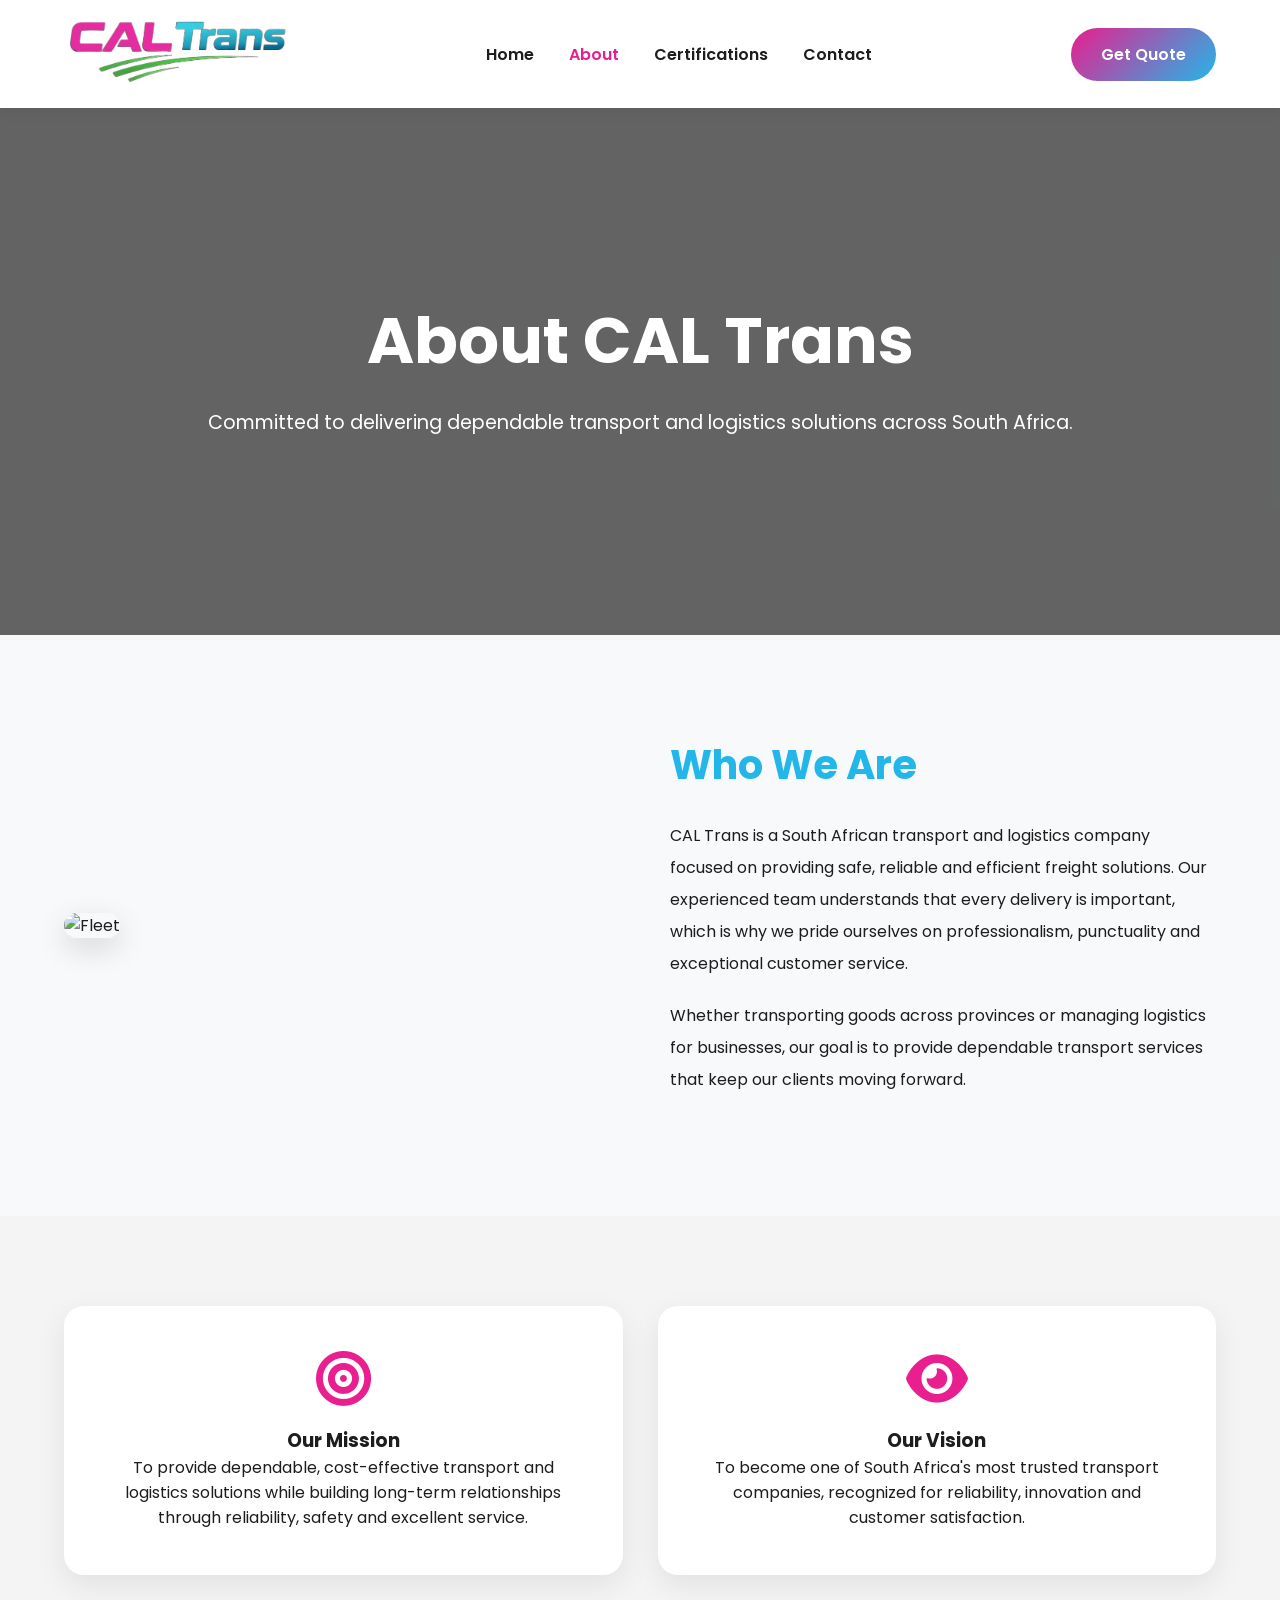
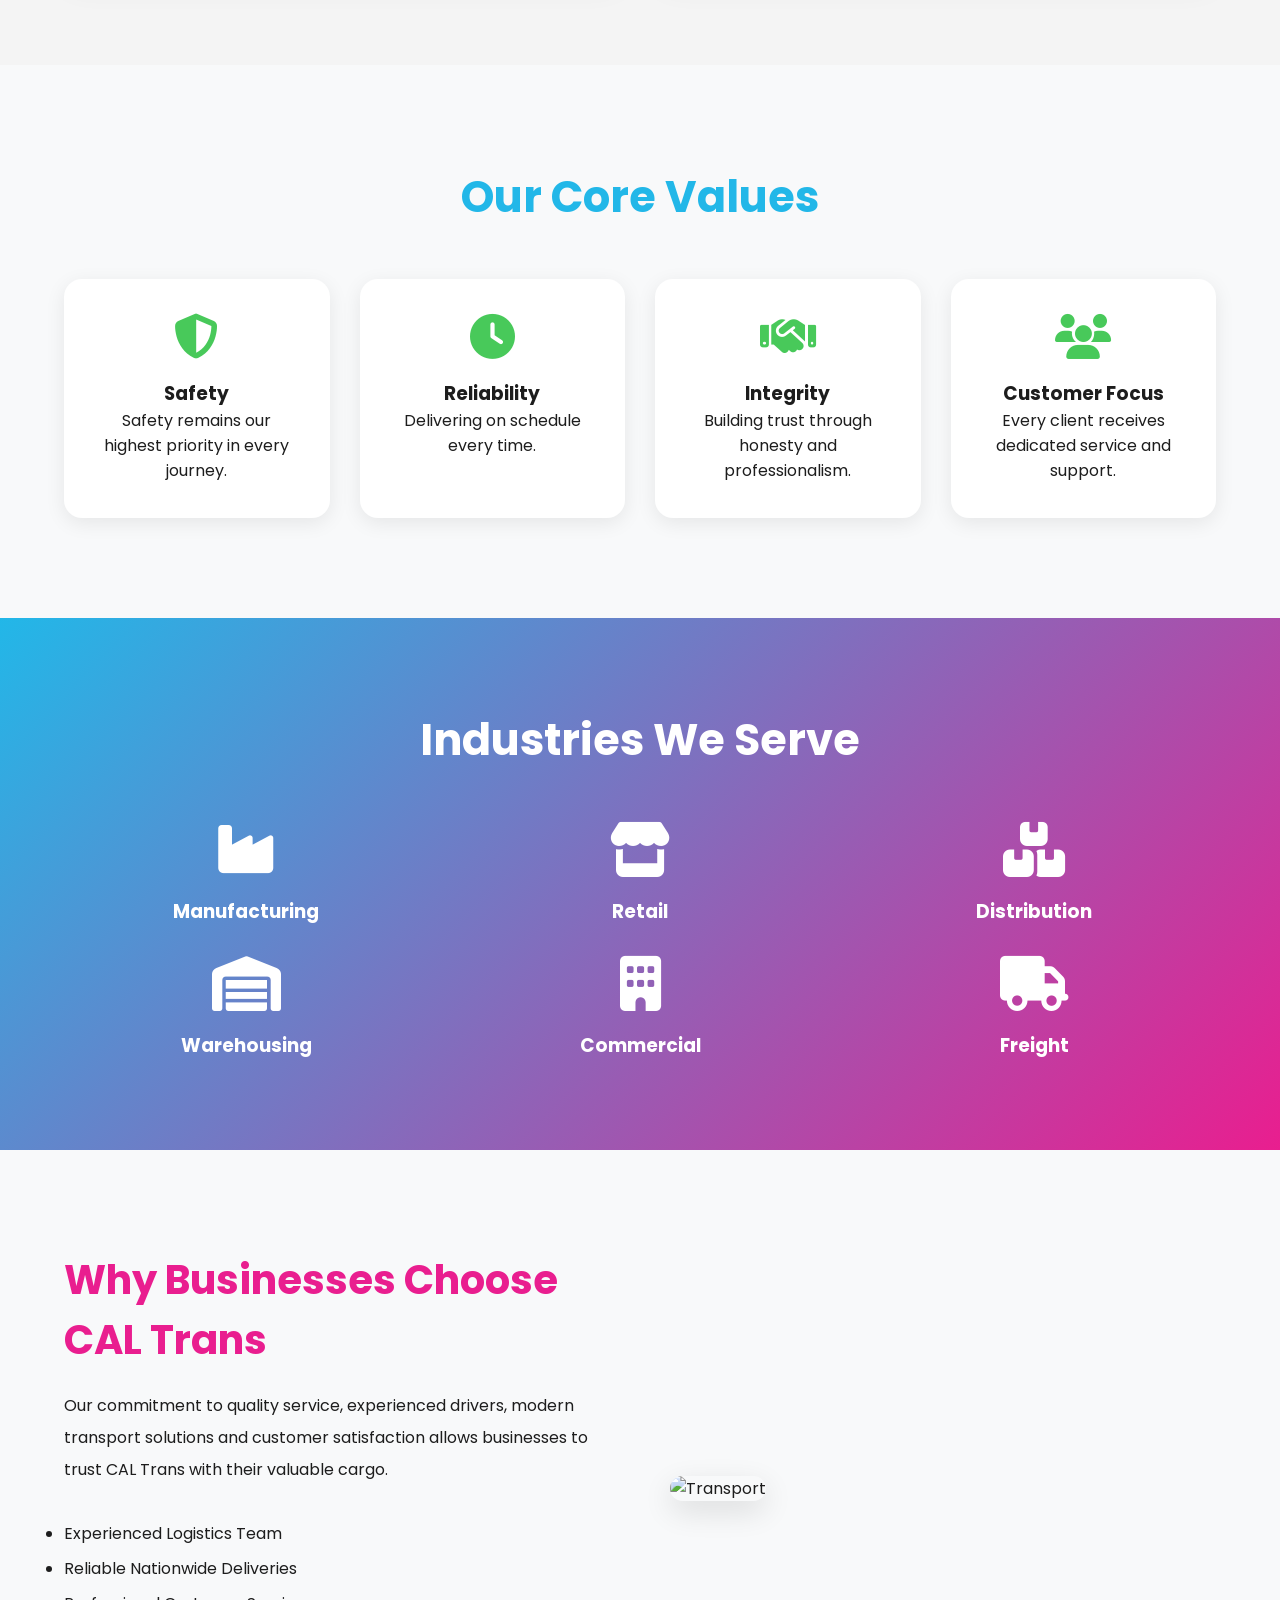
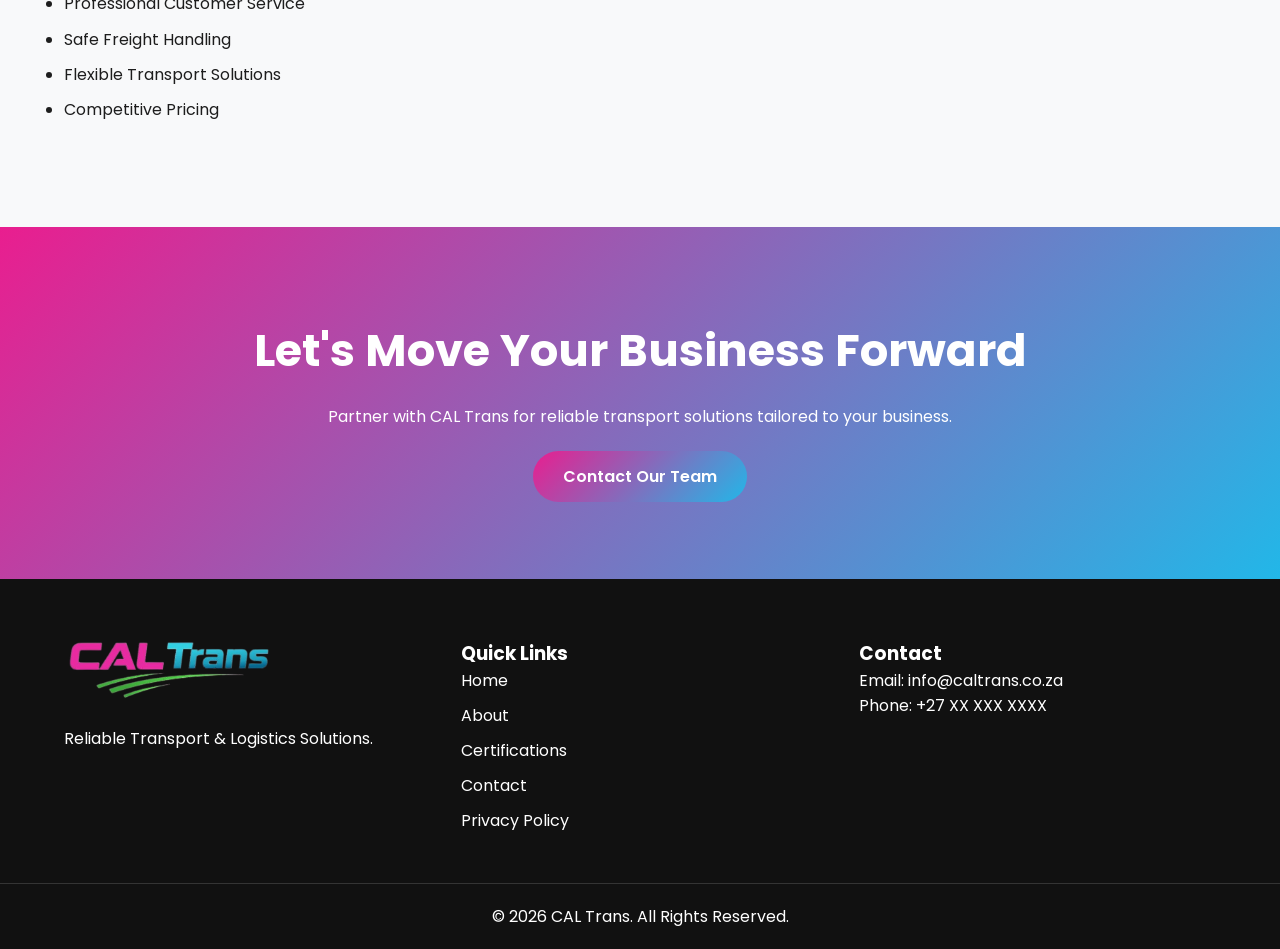
==== about.html @ 77731ebc "demo site" ====
<!DOCTYPE html>
<html lang="en">

<head>

    <meta charset="UTF-8">
    <meta name="viewport" content="width=device-width, initial-scale=1.0">

    <title>About Us | CAL Trans</title>

    <link rel="stylesheet" href="css/styles.css">

    <link href="https://fonts.googleapis.com/css2?family=Poppins:wght@300;400;500;600;700;800&display=swap" rel="stylesheet">

    <link rel="stylesheet"
    href="https://cdnjs.cloudflare.com/ajax/libs/font-awesome/6.6.0/css/all.min.css">

</head>

<body>

<nav>

<div class="container nav-container">

<a href="index.html" class="logo">
<img src="images/logo.png" alt="CAL Trans">
</a>

<ul>
<li><a href="index.html">Home</a></li>
<li><a href="about.html" class="active">About</a></li>
<li><a href="certifications.html">Certifications</a></li>
<li><a href="contact.html">Contact</a></li>
</ul>

<a href="contact.html" class="btn">Get Quote</a>

</div>

</nav>

<section class="page-hero">

<div class="page-overlay"></div>

<div class="page-content">

<h1>About CAL Trans</h1>

<p>
Committed to delivering dependable transport and logistics
solutions across South Africa.
</p>

</div>

</section>

<section class="company-story">

<div class="container story-grid">

<div>

<img src="images/truck2.jpg" alt="Fleet">

</div>

<div>

<h2>Who We Are</h2>

<p>

CAL Trans is a South African transport and logistics company
focused on providing safe, reliable and efficient freight
solutions. Our experienced team understands that every delivery
is important, which is why we pride ourselves on professionalism,
punctuality and exceptional customer service.

</p>

<p>

Whether transporting goods across provinces or managing logistics
for businesses, our goal is to provide dependable transport
services that keep our clients moving forward.

</p>

</div>

</div>

</section>

<section class="mission-section">

<div class="container mission-grid">

<div class="mission-card">

<i class="fa-solid fa-bullseye"></i>

<h3>Our Mission</h3>

<p>

To provide dependable, cost-effective transport and logistics
solutions while building long-term relationships through
reliability, safety and excellent service.

</p>

</div>

<div class="mission-card">

<i class="fa-solid fa-eye"></i>

<h3>Our Vision</h3>

<p>

To become one of South Africa's most trusted transport companies,
recognized for reliability, innovation and customer satisfaction.

</p>

</div>

</div>

</section>

<section class="values-section">

<div class="container">

<h2>Our Core Values</h2>

<div class="values-grid">

<div class="value-card">

<i class="fa-solid fa-shield-halved"></i>

<h3>Safety</h3>

<p>

Safety remains our highest priority in every journey.

</p>

</div>

<div class="value-card">

<i class="fa-solid fa-clock"></i>

<h3>Reliability</h3>

<p>

Delivering on schedule every time.

</p>

</div>

<div class="value-card">

<i class="fa-solid fa-handshake"></i>

<h3>Integrity</h3>

<p>

Building trust through honesty and professionalism.

</p>

</div>

<div class="value-card">

<i class="fa-solid fa-users"></i>

<h3>Customer Focus</h3>

<p>

Every client receives dedicated service and support.

</p>

</div>

</div>

</div>

</section>

<section class="industries">

<div class="container">

<h2>Industries We Serve</h2>

<div class="industry-grid">

<div class="industry">
<i class="fa-solid fa-industry"></i>
<h3>Manufacturing</h3>
</div>

<div class="industry">
<i class="fa-solid fa-store"></i>
<h3>Retail</h3>
</div>

<div class="industry">
<i class="fa-solid fa-boxes-stacked"></i>
<h3>Distribution</h3>
</div>

<div class="industry">
<i class="fa-solid fa-warehouse"></i>
<h3>Warehousing</h3>
</div>

<div class="industry">
<i class="fa-solid fa-building"></i>
<h3>Commercial</h3>
</div>

<div class="industry">
<i class="fa-solid fa-truck"></i>
<h3>Freight</h3>
</div>

</div>

</div>

</section>

<section class="why-cal">

<div class="container why-grid">

<div>

<h2>Why Businesses Choose CAL Trans</h2>

<p>

Our commitment to quality service, experienced drivers,
modern transport solutions and customer satisfaction
allows businesses to trust CAL Trans with their valuable cargo.

</p>

<ul>

<li>Experienced Logistics Team</li>

<li>Reliable Nationwide Deliveries</li>

<li>Professional Customer Service</li>

<li>Safe Freight Handling</li>

<li>Flexible Transport Solutions</li>

<li>Competitive Pricing</li>

</ul>

</div>

<div>

<img src="images/truck3.jpg" alt="Transport">

</div>

</div>

</section>

<section class="about-cta">

<div class="container">

<h2>Let's Move Your Business Forward</h2>

<p>

Partner with CAL Trans for reliable transport solutions
tailored to your business.

</p>

<a href="contact.html" class="btn">

Contact Our Team

</a>

</div>

</section>

<footer>

<div class="container footer">

<div>

<img src="images/logo.png" class="footer-logo">

<p>

Reliable Transport & Logistics Solutions.

</p>

</div>

<div>

<h3>Quick Links</h3>

<a href="index.html">Home</a>
<a href="about.html">About</a>
<a href="certifications.html">Certifications</a>
<a href="contact.html">Contact</a>
<a href="privacy.html">Privacy Policy</a>

</div>

<div>

<h3>Contact</h3>

<p>Email: info@caltrans.co.za</p>

<p>Phone: +27 XX XXX XXXX</p>

</div>

</div>

<div class="copyright">

© 2026 CAL Trans. All Rights Reserved.

</div>

</footer>

</body>

</html>
---- css/styles.css ----
*{
margin:0;
padding:0;
box-sizing:border-box;
font-family:'Poppins',sans-serif;
}

:root{

--pink:#E91E8F;
--blue:#22B7E8;
--green:#48C95A;
--dark:#1D1D1D;
--grey:#666;
--light:#F8F9FA;
--white:#fff;

}

html{

scroll-behavior:smooth;

}

body{

background:var(--light);
color:var(--dark);

}

.container{

width:90%;
max-width:1200px;
margin:auto;

}

nav{

position:fixed;
top:0;
width:100%;
background:white;
box-shadow:0 2px 15px rgba(0,0,0,.08);
z-index:1000;

}

.nav-container{

display:flex;
justify-content:space-between;
align-items:center;
padding:18px 0;

}

.logo img{

height:65px;

}

nav ul{

display:flex;
gap:35px;
list-style:none;

}

nav a{

text-decoration:none;
font-weight:600;
color:var(--dark);
transition:.3s;

}

nav a:hover{

color:var(--blue);

}

.active{

color:var(--pink);

}

.btn{

background:linear-gradient(135deg,var(--pink),var(--blue));
padding:14px 30px;
border-radius:40px;
color:white;
text-decoration:none;
font-weight:600;
transition:.3s;

}

.btn:hover{

transform:translateY(-3px);

}

.btn-outline{

padding:14px 30px;
border:2px solid white;
border-radius:40px;
text-decoration:none;
color:white;

}

.hero{

height:100vh;
background:url("../images/hero.jpg") center center/cover;
display:flex;
justify-content:center;
align-items:center;
position:relative;

}

.overlay{

position:absolute;
inset:0;
background:rgba(0,0,0,.55);

}

.hero-content{

position:relative;
text-align:center;
color:white;
width:800px;

}

.hero h1{

font-size:4rem;
margin-bottom:25px;

}

.hero p{

font-size:1.2rem;
line-height:1.8;

}

.hero-buttons{

margin-top:40px;
display:flex;
justify-content:center;
gap:20px;

}

.services{

padding:100px 0;

}

.services h2{

text-align:center;
font-size:2.5rem;
margin-bottom:60px;
color:var(--blue);

}

.cards{

display:grid;
grid-template-columns:repeat(auto-fit,minmax(300px,1fr));
gap:35px;

}

.card{

background:white;
padding:40px;
border-radius:20px;
text-align:center;
transition:.3s;
box-shadow:0 5px 25px rgba(0,0,0,.08);

}

.card:hover{

transform:translateY(-10px);

}

.card i{

font-size:60px;
margin-bottom:20px;
color:var(--green);

}

.card h3{

margin-bottom:15px;

}

.why-us{

padding:100px 0;

}

.why-us .container{

display:grid;
grid-template-columns:1fr 1fr;
gap:60px;
align-items:center;

}

.why-right img{

width:100%;
border-radius:20px;

}

.why-left h2{

font-size:2.5rem;
margin-bottom:20px;
color:var(--pink);

}

.why-left ul{

margin-top:30px;
line-height:2.3;

}

.stats{

background:linear-gradient(135deg,var(--pink),var(--blue));
color:white;
padding:80px 0;

}

.stats-grid{

display:grid;
grid-template-columns:repeat(4,1fr);
text-align:center;

}

.stats h2{

font-size:3rem;

}

.cta{

padding:100px 0;
text-align:center;

}

.cta h2{

font-size:2.5rem;
margin-bottom:20px;

}

.cta .btn{
    display:inline-block;
    margin-top:35px;
}

footer{

background:#111;
color:white;
padding:60px 0 20px;

}

.footer{

display:grid;
grid-template-columns:repeat(3,1fr);
gap:40px;

}

.footer-logo{

height:60px;
margin-bottom:20px;

}

.footer a{

display:block;
margin-bottom:10px;
text-decoration:none;
color:white;

}

.copyright{

text-align:center;
margin-top:40px;
padding-top:20px;
border-top:1px solid rgba(255,255,255,.15);

}

@media(max-width:900px){

.hero h1{

font-size:2.6rem;

}

.hero-buttons{

flex-direction:column;

}

nav ul{

display:none;

}

.stats-grid{

grid-template-columns:repeat(2,1fr);
gap:40px;

}

.why-us .container{

grid-template-columns:1fr;

}

.footer{

grid-template-columns:1fr;

}

}


/* ========================= */
/* ABOUT PAGE */
/* ========================= */

.page-hero{
    height:60vh;
    background:url("../images/hero2.jpg") center center/cover;
    position:relative;
    display:flex;
    justify-content:center;
    align-items:center;
    margin-top:95px;
}

.page-overlay{
    position:absolute;
    inset:0;
    background:rgba(0,0,0,.6);
}

.page-content{
    position:relative;
    color:white;
    text-align:center;
}

.page-content h1{
    font-size:4rem;
    margin-bottom:20px;
}

.page-content p{
    font-size:1.2rem;
}

.company-story{
    padding:100px 0;
}

.story-grid{
    display:grid;
    grid-template-columns:1fr 1fr;
    gap:60px;
    align-items:center;
}

.story-grid img{
    width:100%;
    border-radius:20px;
    box-shadow:0 10px 30px rgba(0,0,0,.15);
}

.story-grid h2{
    color:var(--blue);
    font-size:2.5rem;
    margin-bottom:25px;
}

.story-grid p{
    line-height:2;
    margin-bottom:20px;
}

.mission-section{
    background:#f4f4f4;
    padding:90px 0;
}

.mission-grid{
    display:grid;
    grid-template-columns:repeat(2,1fr);
    gap:35px;
}

.mission-card{
    background:white;
    padding:45px;
    text-align:center;
    border-radius:20px;
    box-shadow:0 10px 30px rgba(0,0,0,.08);
    transition:.3s;
}

.mission-card:hover{
    transform:translateY(-10px);
}

.mission-card i{
    font-size:55px;
    color:var(--pink);
    margin-bottom:20px;
}

.values-section{
    padding:100px 0;
}

.values-section h2{
    text-align:center;
    font-size:2.7rem;
    color:var(--blue);
    margin-bottom:50px;
}

.values-grid{
    display:grid;
    grid-template-columns:repeat(4,1fr);
    gap:30px;
}

.value-card{
    background:white;
    padding:35px;
    text-align:center;
    border-radius:18px;
    box-shadow:0 5px 20px rgba(0,0,0,.08);
    transition:.3s;
}

.value-card:hover{
    transform:translateY(-10px);
}

.value-card i{
    font-size:45px;
    color:var(--green);
    margin-bottom:20px;
}

.industries{
    background:linear-gradient(135deg,var(--blue),var(--pink));
    color:white;
    padding:90px 0;
}

.industries h2{
    text-align:center;
    margin-bottom:50px;
    font-size:2.7rem;
}

.industry-grid{
    display:grid;
    grid-template-columns:repeat(3,1fr);
    gap:30px;
}

.industry{
    text-align:center;
}

.industry i{
    font-size:55px;
    margin-bottom:20px;
}

.why-cal{
    padding:100px 0;
}

.why-grid{
    display:grid;
    grid-template-columns:1fr 1fr;
    gap:60px;
    align-items:center;
}

.why-grid img{
    width:100%;
    border-radius:20px;
    box-shadow:0 10px 30px rgba(0,0,0,.12);
}

.why-grid h2{
    color:var(--pink);
    font-size:2.5rem;
    margin-bottom:20px;
}

.why-grid p{
    line-height:2;
}

.why-grid ul{
    margin-top:30px;
    line-height:2.2;
}

.about-cta{
    padding:90px 0;
    text-align:center;
    background:linear-gradient(135deg,var(--pink),var(--blue));
    color:white;
}

.about-cta h2{
    font-size:2.8rem;
    margin-bottom:20px;
}

.about-cta p{
    margin-bottom:35px;
}

@media(max-width:900px){

.story-grid,
.mission-grid,
.why-grid{
    grid-template-columns:1fr;
}

.values-grid{
    grid-template-columns:repeat(2,1fr);
}

.industry-grid{
    grid-template-columns:repeat(2,1fr);
}

.page-content h1{
    font-size:2.7rem;
}

}

@media(max-width:600px){

.values-grid,
.industry-grid{
    grid-template-columns:1fr;
}

}



/* ========================= */
/* CERTIFICATIONS PAGE */
/* ========================= */

.cert-intro{

padding:90px 0;
text-align:center;

}

.cert-intro h2{

font-size:2.8rem;
color:var(--blue);
margin-bottom:25px;

}

.cert-intro p{

max-width:850px;
margin:auto;
line-height:2;

}

.certificate-section{

padding:40px 0 100px;

}

.certificate-grid{

display:grid;
grid-template-columns:repeat(3,1fr);
gap:35px;

}

.certificate-card{

background:white;
padding:40px;
border-radius:20px;
text-align:center;
box-shadow:0 10px 30px rgba(0,0,0,.08);
transition:.3s;

}

.certificate-card:hover{

transform:translateY(-10px);

}

.certificate-card i{

font-size:60px;
color:var(--pink);
margin-bottom:25px;

}

.certificate-card h3{

margin-bottom:15px;

}

.certificate-card p{

line-height:1.8;
margin-bottom:25px;

}

.certificate-card a{

display:inline-block;
padding:12px 28px;
background:linear-gradient(135deg,var(--pink),var(--blue));
color:white;
text-decoration:none;
border-radius:30px;
font-weight:600;

}

.quality-section{

padding:100px 0;

}

.quality-grid{

display:grid;
grid-template-columns:1fr 1fr;
gap:60px;
align-items:center;

}

.quality-grid img{

width:100%;
border-radius:20px;
box-shadow:0 10px 30px rgba(0,0,0,.15);

}

.quality-grid h2{

font-size:2.6rem;
color:var(--green);
margin-bottom:20px;

}

.quality-grid p{

line-height:2;
margin-bottom:20px;

}

.quality-grid ul{

list-style:none;
margin-top:30px;

}

.quality-grid li{

margin-bottom:18px;
font-weight:500;

}

.quality-grid i{

color:var(--green);
margin-right:10px;

}

.compliance-banner{

padding:90px 0;
text-align:center;
background:linear-gradient(135deg,var(--blue),var(--pink));
color:white;

}

.compliance-banner h2{

font-size:2.8rem;
margin-bottom:20px;

}

.compliance-banner p{

max-width:750px;
margin:0 auto 35px;
line-height:1.8;

}

@media(max-width:950px){

.certificate-grid{

grid-template-columns:repeat(2,1fr);

}

.quality-grid{

grid-template-columns:1fr;

}

}

@media(max-width:700px){

.certificate-grid{

grid-template-columns:1fr;

}

}


/*=========================
CONTACT PAGE
=========================*/

.contact-section{

padding:100px 0;

}

.contact-grid{

display:grid;
grid-template-columns:420px 1fr;
gap:60px;

}

.contact-info h2{

font-size:2.6rem;
color:var(--blue);
margin-bottom:20px;

}

.contact-info>p{

line-height:2;
margin-bottom:40px;

}

.info-box{

display:flex;
gap:20px;
margin-bottom:30px;
align-items:flex-start;

}

.info-box i{

font-size:30px;
color:var(--pink);
margin-top:5px;

}

.info-box h4{

margin-bottom:8px;

}

.contact-form{

background:white;
padding:35px;
border-radius:20px;
box-shadow:0 10px 30px rgba(0,0,0,.08);

}

.contact-form h2{

margin-bottom:25px;
color:var(--green);

}

.contact-form iframe{

width:100%;
height:720px;
border:none;
border-radius:15px;

}

.map-section{

padding:100px 0;
text-align:center;

}

.map-section h2{

font-size:2.5rem;
margin-bottom:20px;
color:var(--blue);

}

.map-section p{

margin-bottom:35px;

}

.map-section iframe{

width:100%;
height:500px;
border:none;
border-radius:20px;
box-shadow:0 10px 30px rgba(0,0,0,.12);

}

@media(max-width:950px){

.contact-grid{

grid-template-columns:1fr;

}

.contact-form iframe{

height:650px;

}

}

@media(max-width:600px){

.contact-form{

padding:20px;

}

.contact-form iframe{

height:700px;

}

}
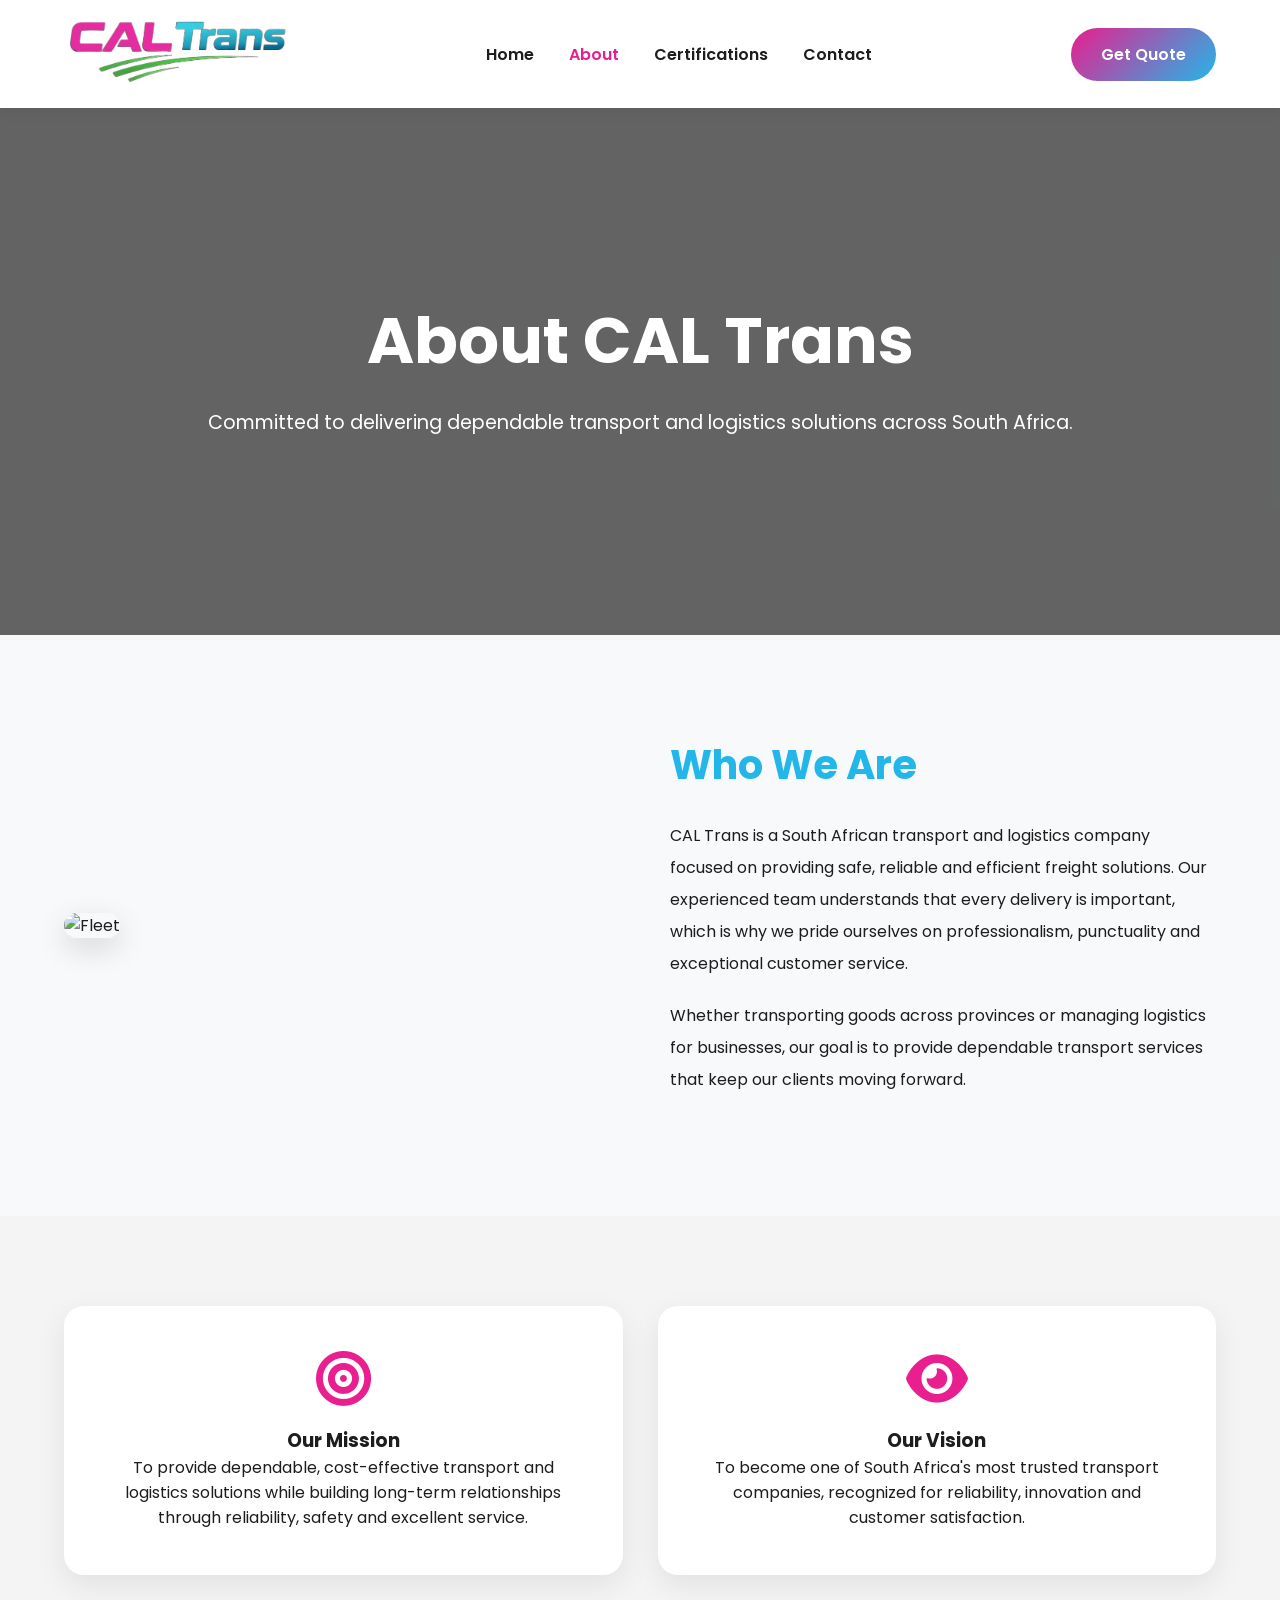
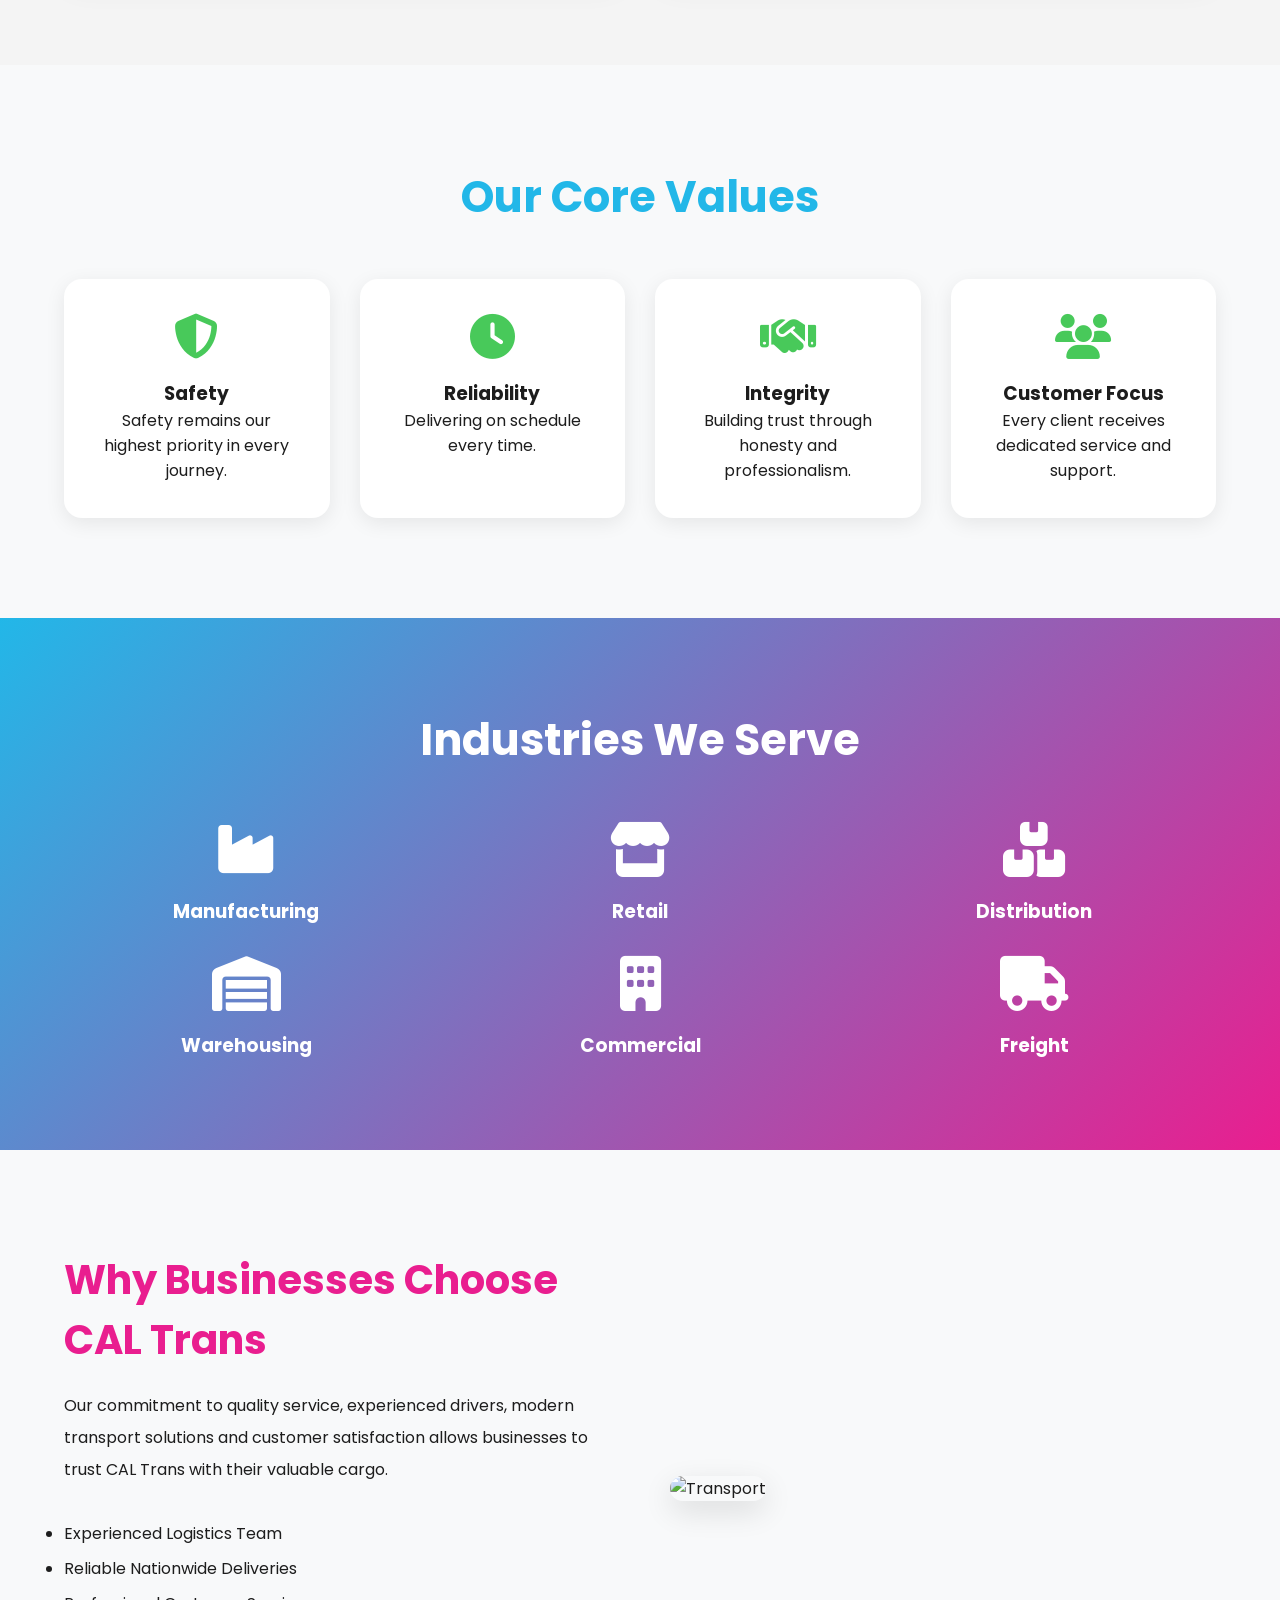
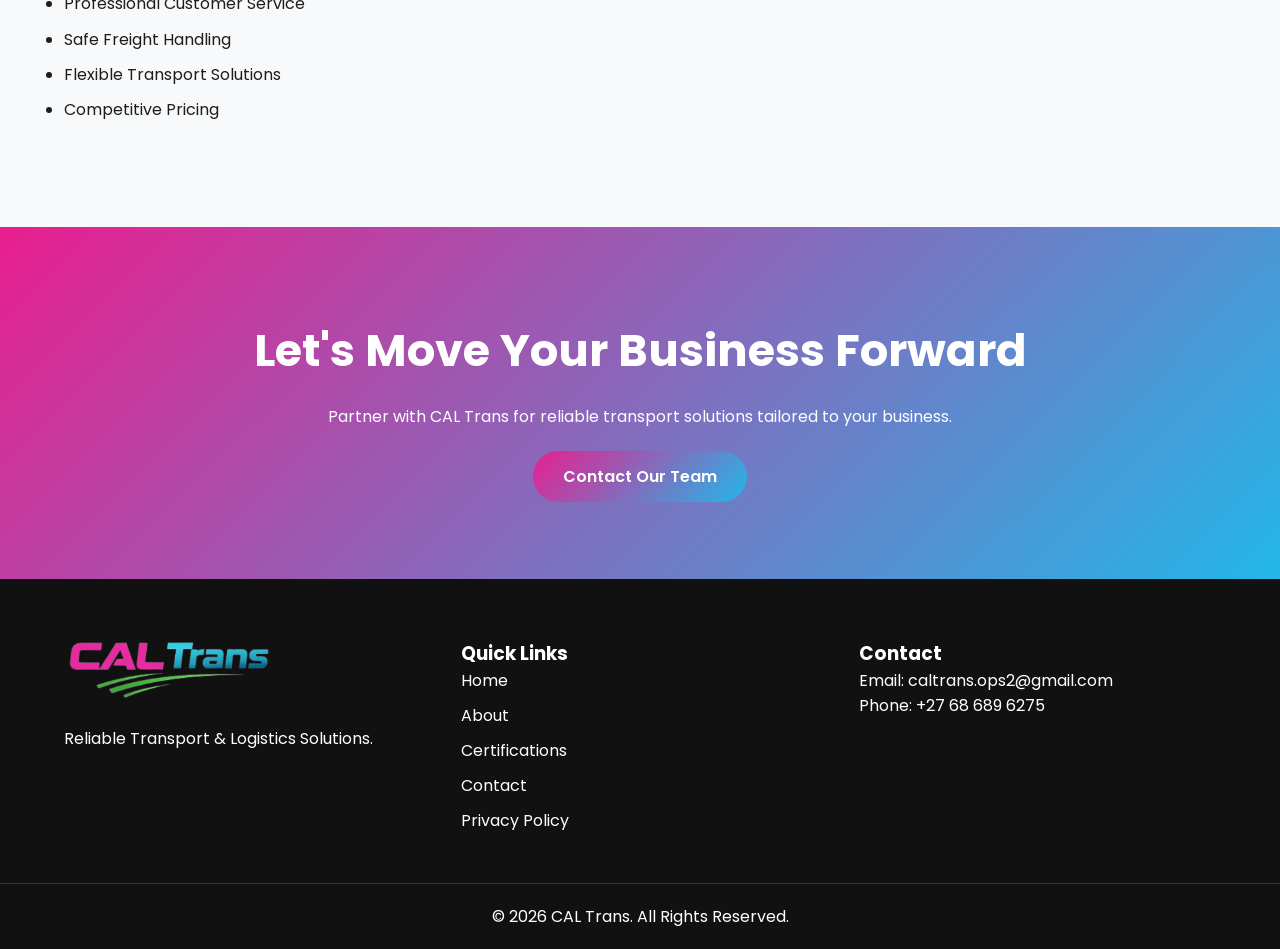
==== commit 95504835: "Updated contact info" ====
--- a/about.html
+++ b/about.html
@@ -347,9 +347,9 @@
 
 <h3>Contact</h3>
 
-<p>Email: info@caltrans.co.za</p>
-
-<p>Phone: +27 XX XXX XXXX</p>
+<p>Email: caltrans.ops2@gmail.com</p>
+
+<p>Phone: +27 68 689 6275</p>
 
 </div>
 
